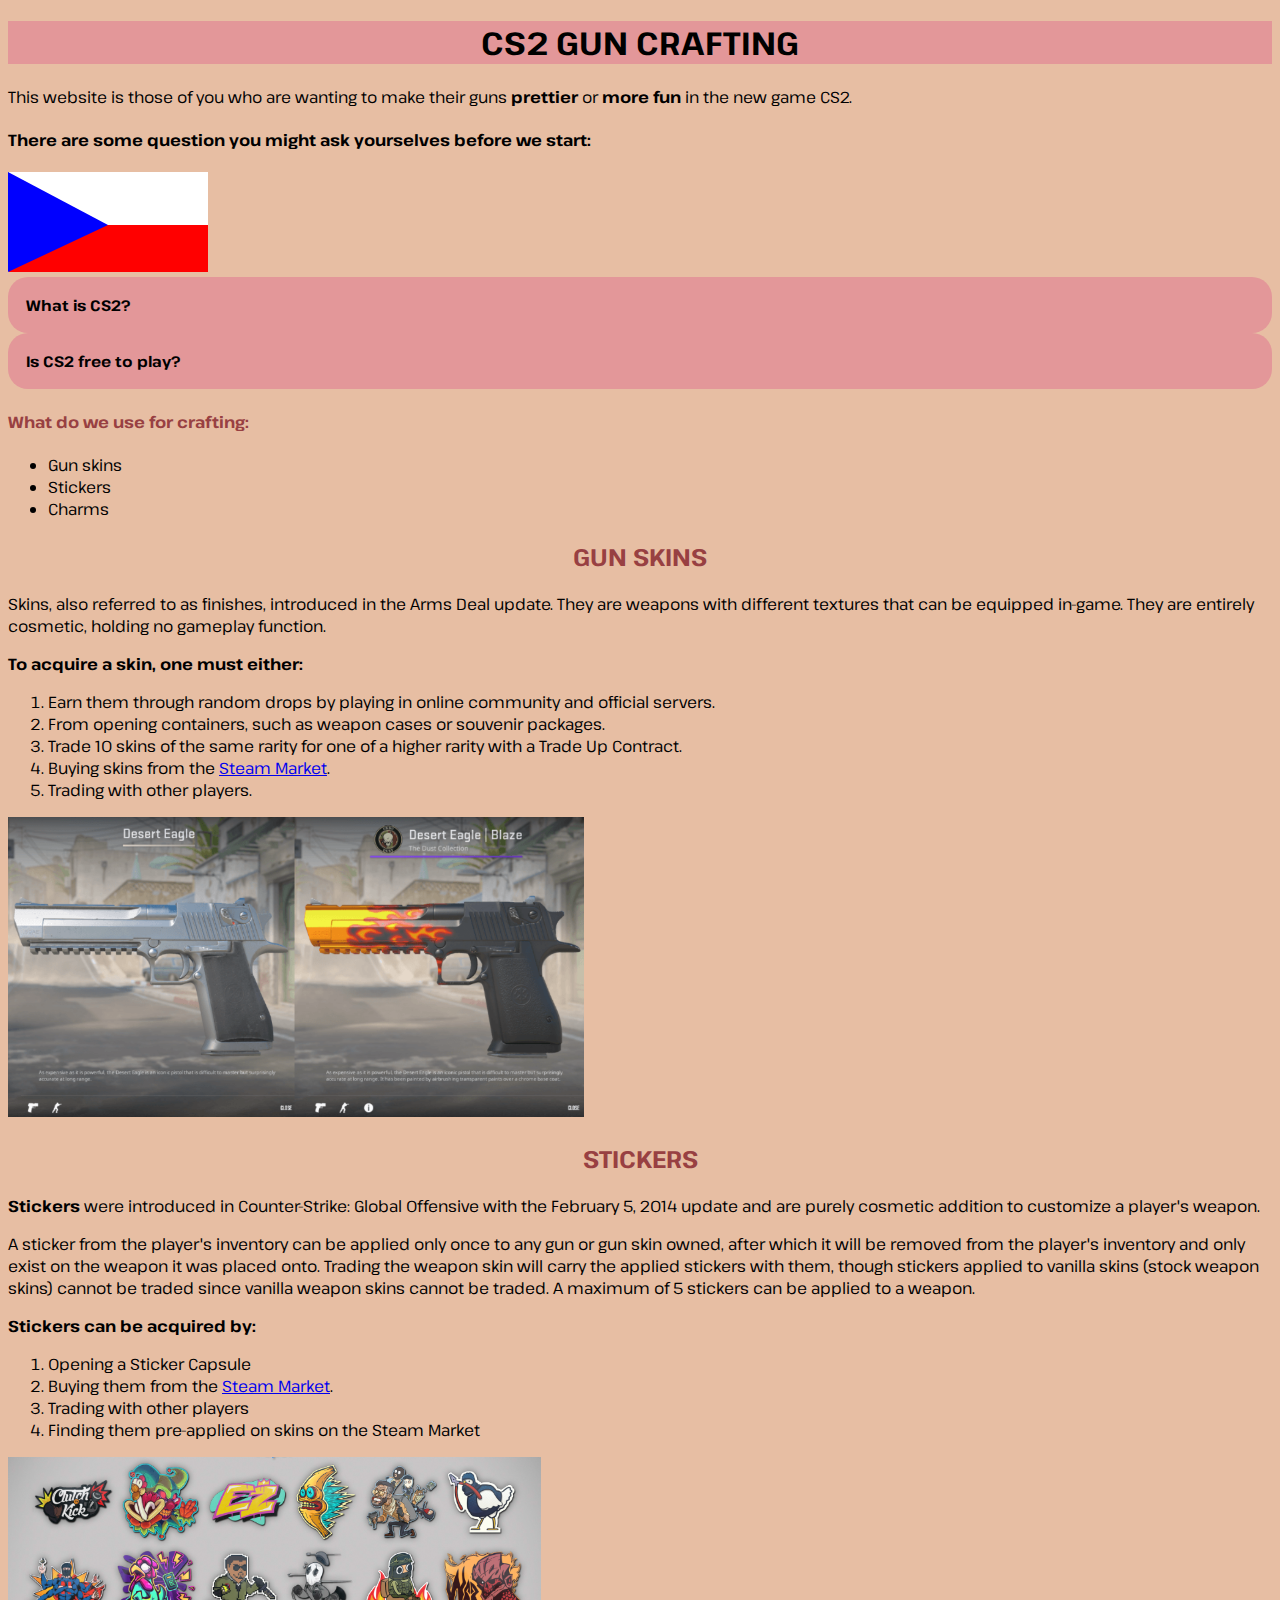
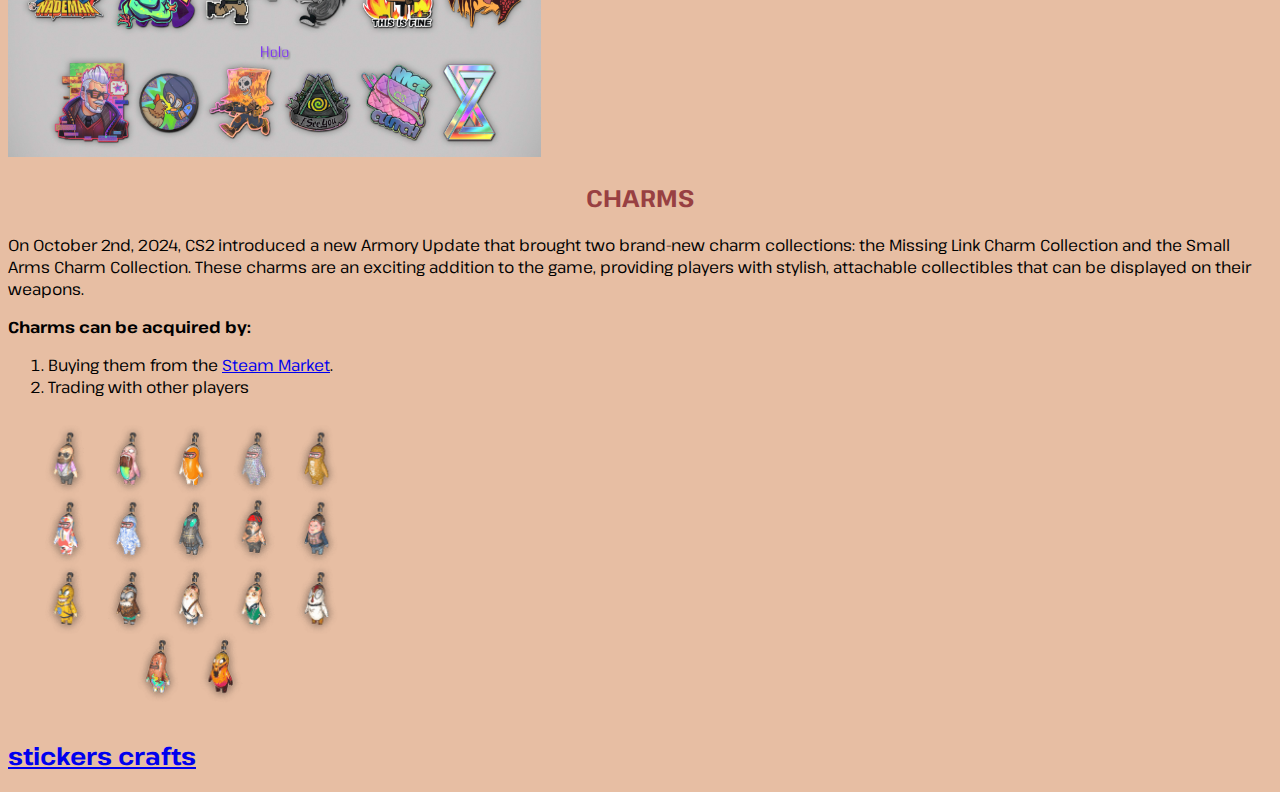
==== index.html @ ccc01366 "01" ====
<!DOCTYPE html>
<html lang="en">
<head>
    <meta charset="UTF-8">
    <meta name="viewport" content="width=device-width">
    <title> CS2 CRAFTS </title>
    <h1 style="text-align:center; background-color:#E39799">CS2 GUN CRAFTING</h1>
    <link href="https://fonts.googleapis.com/css2?family=Pathway+Extreme&display=swap" rel="stylesheet">
    <style>
    body {
      font-family: 'Pathway Extreme', sans-serif;
    }
    </style>
    <link rel="stylesheet" href="styles.css">
</head>
<body style="background-color: #E7BEA3;">
<p>This website is those of you who are wanting to make their guns <b>prettier</b> or <b>more fun</b> in the new game CS2.</p>
<h4>There are some question you might ask yourselves before we start:</h4>

<!-- vlajka -->
<svg width="200" height="100">
  <rect x="3" y="2" width="200" height="100" stroke="red" stroke-width="4" fill="red" />
  <rect x="3" y="1" width="200" height="50" stroke="white" stroke-width="4" fill="white" />
  <polygon points="0 0,100 53,0 100," class="triangle" fill="blue" />
</svg>
<!-- vlajka -->

<!-- tabulka -->

<!-- collapsibles -->

    <button type="button" class="collapsible"><b>What is CS2?</b></button>
    <div class="content">
      <p>Counter-Strike 2 is a <b>free-to-play tactical first-person shooter game</b> developed and published in 2023 by Valve.
         It is the fifth entry in the Counter-Strike series, developed as an updated version of the previous entry, 
         Counter-Strike: Global Offensive (2012).</p>
    </div>

    <button type="button" class="collapsible"><b>Is CS2 free to play?</b></button>
    <div class="content">
      <p> Getting into the exciting world of CS2 is easy and <b>completely free</b>. 
        You can follow this <a href="https://store.steampowered.com/app/730/CounterStrike_2/">link</a> to download and install the game.</p>
    </div>

    <script>
        var coll = document.getElementsByClassName("collapsible");
        var i;
        
        for (i = 0; i < coll.length; i++) {
          coll[i].addEventListener("click", function() {
            this.classList.toggle("active");
            var content = this.nextElementSibling;
            if (content.style.display === "block") {
              content.style.display = "none";
            } else {
              content.style.display = "block";
            }
          });
        }
        </script>

<!-- collapsibles -->


<!--  dodelat aby je to hodilo dolu -->
<h4 style="color: #984042;">What do we use for crafting:</h4>
<ul>
    <li>Gun skins</li>
    <li>Stickers</li>
    <li>Charms</li>
</ul>
<!-- todle by chtelo aby je to hodilo dolu -->

<h2 style="color: #984042;text-align: center;">GUN SKINS</h2>
<p>Skins, also referred to as finishes, introduced in the Arms Deal update.
   They are weapons with different textures that can be equipped in-game. 
   They are entirely cosmetic, holding no gameplay function.</p>
<p><b>To acquire a skin, one must either:</b></p>
<ol>
  <li>Earn them through random drops by playing in online community and official servers.</li>
  <li>From opening containers, such as weapon cases or souvenir packages.</li>
  <li>Trade 10 skins of the same rarity for one of a higher rarity with a Trade Up Contract.</li>
  <li>Buying skins from the <a href="https://steamcommunity.com/market/">Steam Market</a>.</li>
  <li>Trading with other players.</li>
</ol>

<img src="./images/skins.png" height="300" alt="STICKERS">

<h2 style="color: #984042; text-align: center;">STICKERS</h2>
<p><b>Stickers</b> were introduced in Counter-Strike: Global Offensive with the February 5, 
  2014 update and are purely cosmetic addition to customize a player's weapon.</p>
<p>A sticker from the player's inventory can be applied only once to any gun or gun skin owned, 
    after which it will be removed from the player's inventory and only exist on the weapon it was placed onto.
    Trading the weapon skin will carry the applied stickers with them, though stickers applied to vanilla skins (stock weapon skins) 
    cannot be traded since vanilla weapon skins cannot be traded.
    A maximum of 5 stickers can be applied to a weapon.</p>
<p><b>Stickers can be acquired by:</b></p>
  <ol>
    <li>Opening a Sticker Capsule</li>
    <li>Buying them from the <a href="https://steamcommunity.com/market/">Steam Market</a>.</li>
    <li>Trading with other players</li>
    <li>Finding them pre-applied on skins on the Steam Market</li>
  </ol>

  <img src="./images/stickers.png" height="300" alt="STICKERS">

    <h2 style="color: #984042; text-align: center;">CHARMS</h2>
<p>On October 2nd, 2024, CS2 introduced a new Armory Update that brought two brand-new charm collections: 
    the Missing Link Charm Collection and the Small Arms Charm Collection. These charms are an exciting addition to the game, 
    providing players with stylish, attachable collectibles that can be displayed on their weapons.</p>
    <p><b>Charms can be acquired by:</b></p>
  <ol>
    <li>Buying them from the <a href="https://steamcommunity.com/market/">Steam Market</a>.</li>
    <li>Trading with other players</li>
  </ol>

    <img src="./images/Charmss.png" height="300" alt="CHARMS">




<h2><a href="crafty.html">stickers crafts</a></h2>
</body>
</html>
---- styles.css ----
/* collapsible */
    .collapsible {
      background-color: #E39799;
      color: rgb(0, 0, 0);
      font-family: 'Pathway Extreme', sans-serif;
      cursor: pointer;
      padding: 18px;
      width: 100%;
      border: none;
      text-align: left;
      outline: none;
      font-size: 15px;
      border-radius: 20px;
    }
    .active, .collapsible:hover {
      background-color: #C97779;
    }
    .content {
      padding: 0 18px;
      display: none;
      overflow: hidden;
      background-color: #FCC3C4;
      border-radius: 20px;
    }
/* collapsible */

/* font */
    h1 {
      font-weight: 700; /* Bold */
    }
    
    p {
      font-weight: 400; /* Regular */
    }
    button {
      font-weight: 400;
    }
/* font */
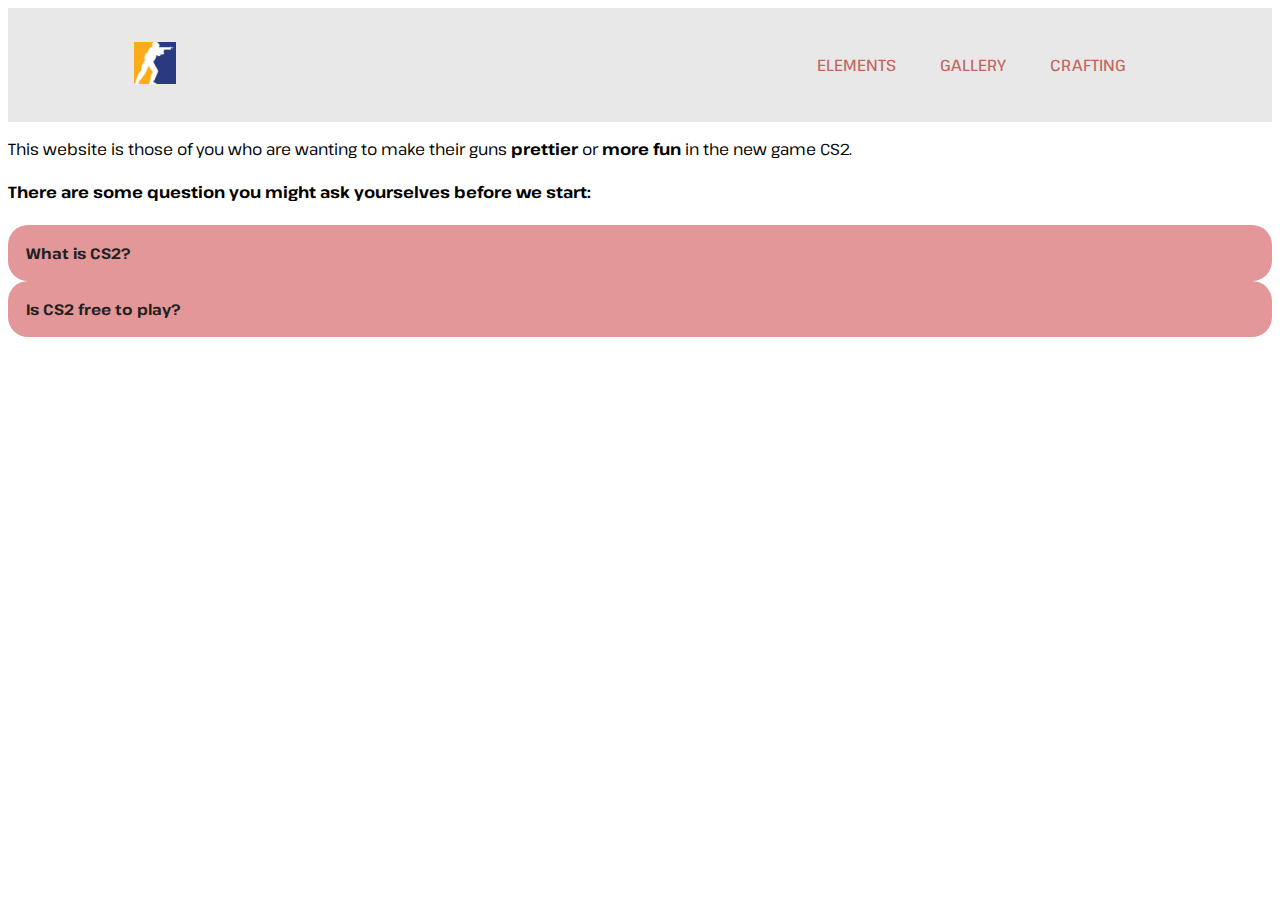
==== commit 73638cc6: "rose" ====
--- a/index.html
+++ b/index.html
@@ -3,122 +3,62 @@
 <head>
     <meta charset="UTF-8">
     <meta name="viewport" content="width=device-width">
-    <title> CS2 CRAFTS </title>
-    <h1 style="text-align:center; background-color:#E39799">CS2 GUN CRAFTING</h1>
+    <title> HOME | CS2 CRAFTS </title>
     <link href="https://fonts.googleapis.com/css2?family=Pathway+Extreme&display=swap" rel="stylesheet">
+    <link rel="stylesheet" href="styles.css">
     <style>
-    body {
-      font-family: 'Pathway Extreme', sans-serif;
-    }
-    </style>
-    <link rel="stylesheet" href="styles.css">
+      body {
+        font-family: 'Pathway Extreme', sans-serif;
+      }
+      </style>
 </head>
-<body style="background-color: #E7BEA3;">
+
+<body>
+    <header>
+      <a href="index.html">
+        <img src="./images/logozatim.png" alt="Logo" style="width:42px;height:42px;">
+        <nav>
+            <ul class="nav_links">
+                <li><a href="elements.html">ELEMENTS</a></li>
+                <li><a href="crafty.html"> GALLERY</a></li>
+                <li><a href="crafting.html"> CRAFTING </a></li>
+            </ul>
+        </nav>
+
+    </header>
+
 <p>This website is those of you who are wanting to make their guns <b>prettier</b> or <b>more fun</b> in the new game CS2.</p>
 <h4>There are some question you might ask yourselves before we start:</h4>
 
-<!-- vlajka -->
-<svg width="200" height="100">
-  <rect x="3" y="2" width="200" height="100" stroke="red" stroke-width="4" fill="red" />
-  <rect x="3" y="1" width="200" height="50" stroke="white" stroke-width="4" fill="white" />
-  <polygon points="0 0,100 53,0 100," class="triangle" fill="blue" />
-</svg>
-<!-- vlajka -->
+<button type="button" class="collapsible"><b>What is CS2?</b></button>
+<div class="content">
+  <p>Counter-Strike 2 is a <b>free-to-play tactical first-person shooter game</b> developed and published in 2023 by Valve.
+     It is the fifth entry in the Counter-Strike series, developed as an updated version of the previous entry, 
+     Counter-Strike: Global Offensive (2012).</p>
+</div>
 
-<!-- tabulka -->
+<button type="button" class="collapsible"><b>Is CS2 free to play?</b></button>
+<div class="content">
+  <p> Getting into the exciting world of CS2 is easy and <b>completely free</b>. 
+    You can follow this <a href="https://store.steampowered.com/app/730/CounterStrike_2/">link</a> to download and install the game.</p>
+</div>
 
-<!-- collapsibles -->
+<script>
+    var coll = document.getElementsByClassName("collapsible");
+    var i;
+    
+    for (i = 0; i < coll.length; i++) {
+      coll[i].addEventListener("click", function() {
+        this.classList.toggle("active");
+        var content = this.nextElementSibling;
+        if (content.style.display === "block") {
+          content.style.display = "none";
+        } else {
+          content.style.display = "block";
+        }
+      });
+    }
+    </script> 
 
-    <button type="button" class="collapsible"><b>What is CS2?</b></button>
-    <div class="content">
-      <p>Counter-Strike 2 is a <b>free-to-play tactical first-person shooter game</b> developed and published in 2023 by Valve.
-         It is the fifth entry in the Counter-Strike series, developed as an updated version of the previous entry, 
-         Counter-Strike: Global Offensive (2012).</p>
-    </div>
-
-    <button type="button" class="collapsible"><b>Is CS2 free to play?</b></button>
-    <div class="content">
-      <p> Getting into the exciting world of CS2 is easy and <b>completely free</b>. 
-        You can follow this <a href="https://store.steampowered.com/app/730/CounterStrike_2/">link</a> to download and install the game.</p>
-    </div>
-
-    <script>
-        var coll = document.getElementsByClassName("collapsible");
-        var i;
-        
-        for (i = 0; i < coll.length; i++) {
-          coll[i].addEventListener("click", function() {
-            this.classList.toggle("active");
-            var content = this.nextElementSibling;
-            if (content.style.display === "block") {
-              content.style.display = "none";
-            } else {
-              content.style.display = "block";
-            }
-          });
-        }
-        </script>
-
-<!-- collapsibles -->
-
-
-<!--  dodelat aby je to hodilo dolu -->
-<h4 style="color: #984042;">What do we use for crafting:</h4>
-<ul>
-    <li>Gun skins</li>
-    <li>Stickers</li>
-    <li>Charms</li>
-</ul>
-<!-- todle by chtelo aby je to hodilo dolu -->
-
-<h2 style="color: #984042;text-align: center;">GUN SKINS</h2>
-<p>Skins, also referred to as finishes, introduced in the Arms Deal update.
-   They are weapons with different textures that can be equipped in-game. 
-   They are entirely cosmetic, holding no gameplay function.</p>
-<p><b>To acquire a skin, one must either:</b></p>
-<ol>
-  <li>Earn them through random drops by playing in online community and official servers.</li>
-  <li>From opening containers, such as weapon cases or souvenir packages.</li>
-  <li>Trade 10 skins of the same rarity for one of a higher rarity with a Trade Up Contract.</li>
-  <li>Buying skins from the <a href="https://steamcommunity.com/market/">Steam Market</a>.</li>
-  <li>Trading with other players.</li>
-</ol>
-
-<img src="./images/skins.png" height="300" alt="STICKERS">
-
-<h2 style="color: #984042; text-align: center;">STICKERS</h2>
-<p><b>Stickers</b> were introduced in Counter-Strike: Global Offensive with the February 5, 
-  2014 update and are purely cosmetic addition to customize a player's weapon.</p>
-<p>A sticker from the player's inventory can be applied only once to any gun or gun skin owned, 
-    after which it will be removed from the player's inventory and only exist on the weapon it was placed onto.
-    Trading the weapon skin will carry the applied stickers with them, though stickers applied to vanilla skins (stock weapon skins) 
-    cannot be traded since vanilla weapon skins cannot be traded.
-    A maximum of 5 stickers can be applied to a weapon.</p>
-<p><b>Stickers can be acquired by:</b></p>
-  <ol>
-    <li>Opening a Sticker Capsule</li>
-    <li>Buying them from the <a href="https://steamcommunity.com/market/">Steam Market</a>.</li>
-    <li>Trading with other players</li>
-    <li>Finding them pre-applied on skins on the Steam Market</li>
-  </ol>
-
-  <img src="./images/stickers.png" height="300" alt="STICKERS">
-
-    <h2 style="color: #984042; text-align: center;">CHARMS</h2>
-<p>On October 2nd, 2024, CS2 introduced a new Armory Update that brought two brand-new charm collections: 
-    the Missing Link Charm Collection and the Small Arms Charm Collection. These charms are an exciting addition to the game, 
-    providing players with stylish, attachable collectibles that can be displayed on their weapons.</p>
-    <p><b>Charms can be acquired by:</b></p>
-  <ol>
-    <li>Buying them from the <a href="https://steamcommunity.com/market/">Steam Market</a>.</li>
-    <li>Trading with other players</li>
-  </ol>
-
-    <img src="./images/Charmss.png" height="300" alt="CHARMS">
-
-
-
-
-<h2><a href="crafty.html">stickers crafts</a></h2>
 </body>
 </html>--- a/styles.css
+++ b/styles.css
@@ -1,32 +1,77 @@
-/* collapsible */
-    .collapsible {
-      background-color: #E39799;
-      color: rgb(0, 0, 0);
-      font-family: 'Pathway Extreme', sans-serif;
-      cursor: pointer;
-      padding: 18px;
-      width: 100%;
-      border: none;
-      text-align: left;
-      outline: none;
-      font-size: 15px;
-      border-radius: 20px;
-    }
-    .active, .collapsible:hover {
-      background-color: #C97779;
-    }
-    .content {
-      padding: 0 18px;
-      display: none;
-      overflow: hidden;
-      background-color: #FCC3C4;
-      border-radius: 20px;
-    }
-/* collapsible */
+
+header{
+  box-sizing: border-box;
+  margin: 0;
+  padding: 0;
+  background-color: #E8E8E8;
+  display:flex;
+  justify-content: space-between;
+  align-items: center;
+  padding: 30px 10%;
+}
+
+header li, a {
+  font-family:'Pathway Extreme', sans-serif;
+  font-weight: 500;
+  font-size: 16px;
+  color: #C4665E;
+  text-decoration: none;
+}
+.logo {
+  cursor: pointer;
+}
+.nav_links{
+  list-style: none;
+}
+.nav_links li{
+  display: inline-block;
+  padding: 0px 20px;
+}
+.nav_links li a{
+  transition: all 0.3s ease 0s;
+}
+.nav_links li a:hover {
+  color:#AB4C45
+}
+
+ /* collapsible */
+ .collapsible {
+  background-color: #E39799;
+  color: rgb(34, 33, 33);
+  font-family: 'Pathway Extreme', sans-serif;
+  cursor: pointer;
+  padding: 18px;
+  width: 100%;
+  border: none;
+  text-align: left;
+  outline: none;
+  font-size: 15px;
+  border-radius: 20px;
+}
+.active, .collapsible:hover {
+  background-color: #C97779;
+}
+.content {
+  padding: 0 18px;
+  display: none;
+  overflow: hidden;
+  background-color: #FCC3C4;
+  border-radius: 20px;
+}
+/* collapsible */ 
+
+
+
+
+
 
 /* font */
     h1 {
       font-weight: 700; /* Bold */
+    }
+    h2{
+      color: #E4C2A7;
+      text-align: center;;
     }
     
     p {
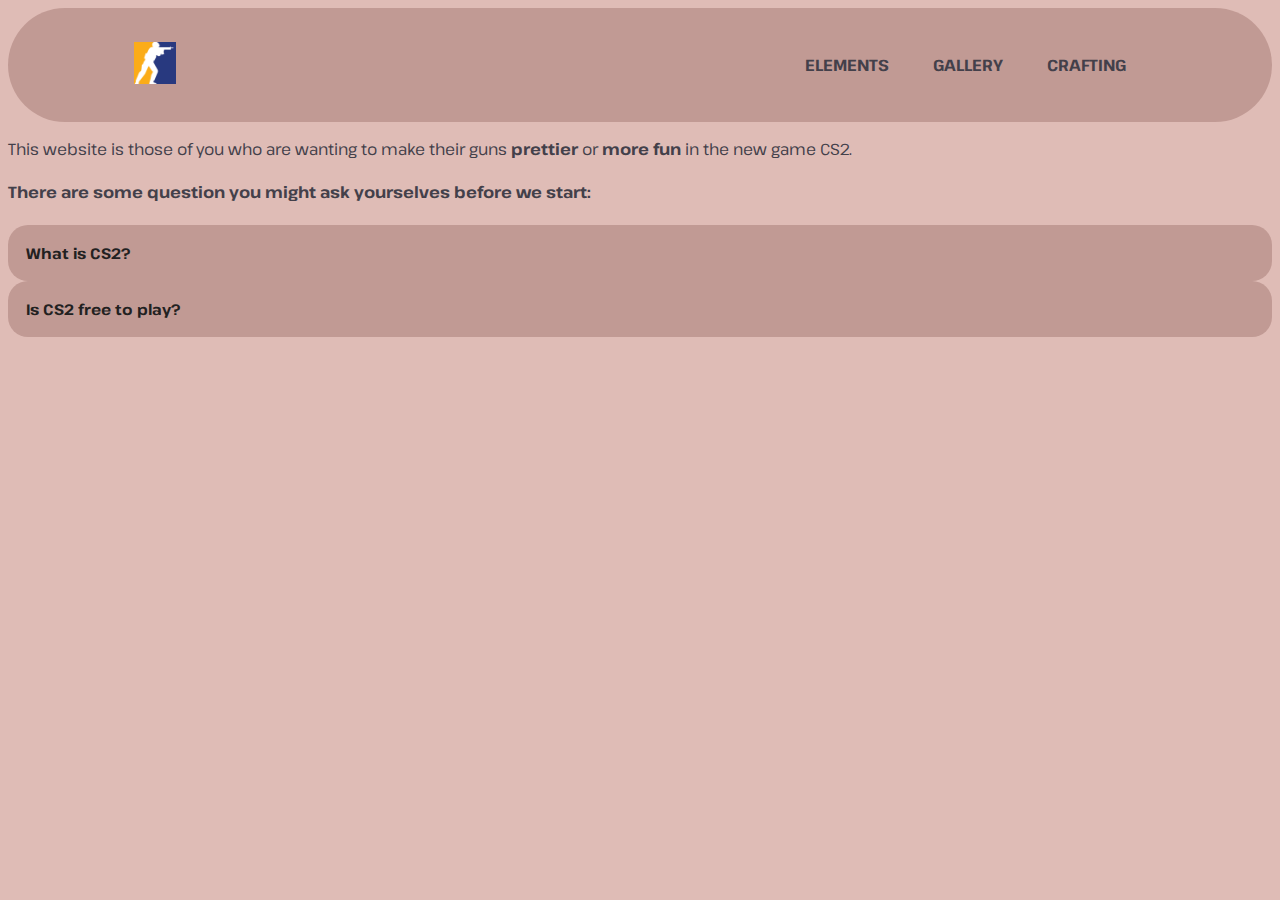
==== commit 11bb2fa5: "barvicku a head" ====
--- a/index.html
+++ b/index.html
@@ -6,11 +6,6 @@
     <title> HOME | CS2 CRAFTS </title>
     <link href="https://fonts.googleapis.com/css2?family=Pathway+Extreme&display=swap" rel="stylesheet">
     <link rel="stylesheet" href="styles.css">
-    <style>
-      body {
-        font-family: 'Pathway Extreme', sans-serif;
-      }
-      </style>
 </head>
 
 <body>
--- a/styles.css
+++ b/styles.css
@@ -1,20 +1,53 @@
 
+body{
+  background-color: #DFBCB6;
+  font-family: 'Pathway Extreme', sans-serif;
+}
+/* font */ 
+  h1 {
+      font-weight: 700; /* Bold */
+      color: #43404A;
+      text-align: center;
+    }
+    h2{
+      font-weight: 700;
+      color: #43404A;
+      padding: 50px;
+    }
+    h4{
+      font-weight: 700;
+       color: #43404A; 
+    }
+      
+      
+    
+    p {
+      font-weight: 400; /* Regular */
+      color: #43404A;
+    }
+    button {
+      font-weight: 400;
+    }
+/* font */
+
+/* header */
 header{
   box-sizing: border-box;
   margin: 0;
   padding: 0;
-  background-color: #E8E8E8;
+  background-color: #C19A94;
   display:flex;
   justify-content: space-between;
   align-items: center;
   padding: 30px 10%;
+  border-radius: 150px;
 }
 
 header li, a {
   font-family:'Pathway Extreme', sans-serif;
-  font-weight: 500;
+  font-weight: 700;
   font-size: 16px;
-  color: #C4665E;
+  color: #43404A;
   text-decoration: none;
 }
 .logo {
@@ -31,12 +64,13 @@
   transition: all 0.3s ease 0s;
 }
 .nav_links li a:hover {
-  color:#AB4C45
+  color:#37333D
 }
+/* header */
 
  /* collapsible */
  .collapsible {
-  background-color: #E39799;
+  background-color: #C19A94;
   color: rgb(34, 33, 33);
   font-family: 'Pathway Extreme', sans-serif;
   cursor: pointer;
@@ -49,35 +83,13 @@
   border-radius: 20px;
 }
 .active, .collapsible:hover {
-  background-color: #C97779;
+  background-color: #A47972;
 }
 .content {
   padding: 0 18px;
   display: none;
   overflow: hidden;
-  background-color: #FCC3C4;
+  background-color: #F3D3CD;
   border-radius: 20px;
 }
-/* collapsible */ 
-
-
-
-
-
-
-/* font */
-    h1 {
-      font-weight: 700; /* Bold */
-    }
-    h2{
-      color: #E4C2A7;
-      text-align: center;;
-    }
-    
-    p {
-      font-weight: 400; /* Regular */
-    }
-    button {
-      font-weight: 400;
-    }
-/* font */+/* collapsible */ 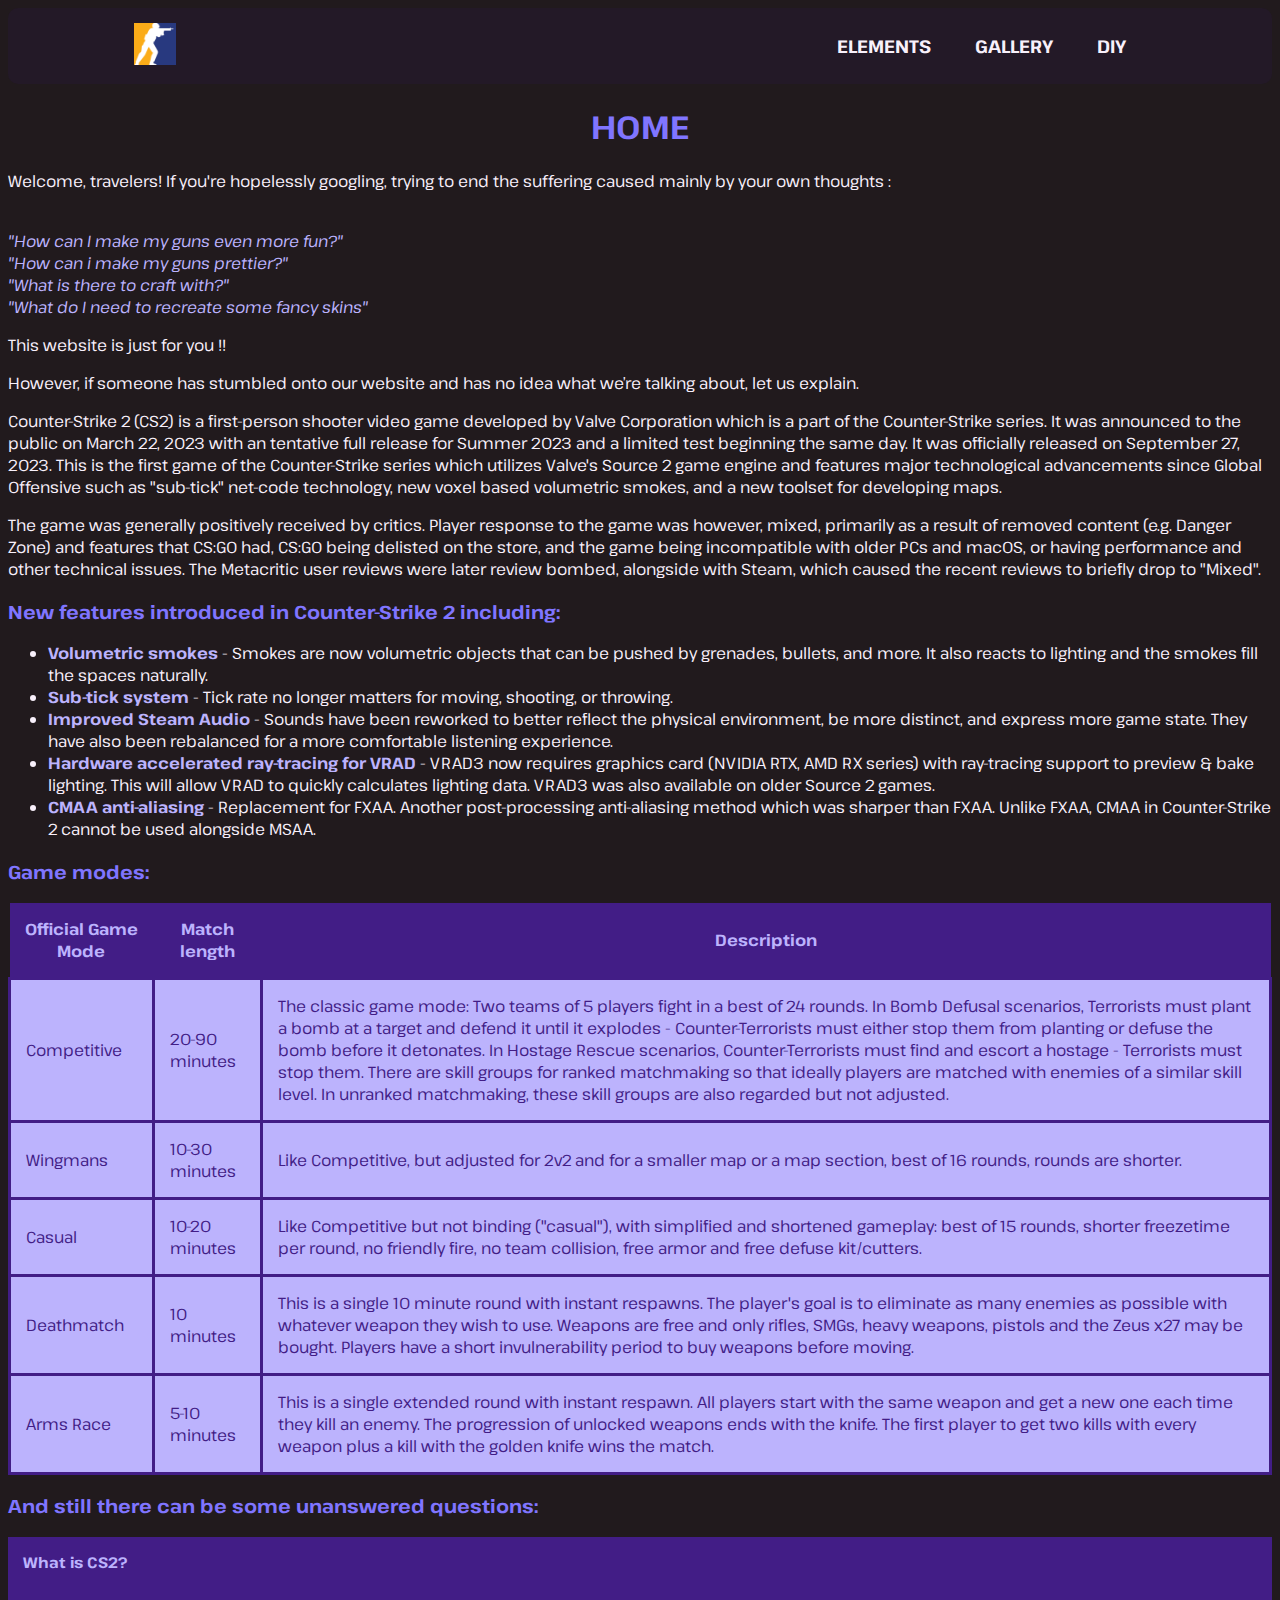
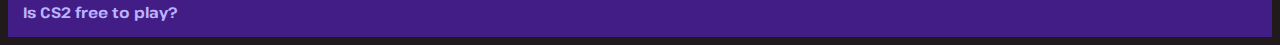
==== commit 2cd0b6d8: "fialova" ====
--- a/index.html
+++ b/index.html
@@ -16,14 +16,97 @@
             <ul class="nav_links">
                 <li><a href="elements.html">ELEMENTS</a></li>
                 <li><a href="crafty.html"> GALLERY</a></li>
-                <li><a href="crafting.html"> CRAFTING </a></li>
+                <li><a href="crafting.html"> DIY </a></li>
             </ul>
         </nav>
-
     </header>
 
-<p>This website is those of you who are wanting to make their guns <b>prettier</b> or <b>more fun</b> in the new game CS2.</p>
-<h4>There are some question you might ask yourselves before we start:</h4>
+<h1>HOME</h1>
+
+<p>Welcome, travelers! If you're hopelessly googling, trying to end the suffering caused mainly by your own thoughts :</p> <br>
+
+<!-- zmenit vzhled toho i-->
+<i>"How can I make my guns even more fun?"</i><br>
+<i>"How can i make my guns prettier?"</i><br>
+<i>"What is there to craft with?"</i><br>
+<i>"What do I need to recreate some fancy skins"</i><br>
+<p>This website is just for you !!</p>
+
+<p>However, if someone has stumbled onto our website and has no idea what we’re talking about, let us explain.</p>
+<p>Counter-Strike 2 (CS2) is a first-person shooter video game developed by Valve Corporation which is a part of the Counter-Strike series. 
+  It was announced to the public on March 22, 2023 with an tentative full release for Summer 2023 and a limited test beginning the same day. 
+  It was officially released on September 27, 2023. This is the first game of the Counter-Strike series which utilizes Valve's
+  Source 2 game engine and features major technological advancements since Global Offensive such as "sub-tick" net-code technology, 
+  new voxel based volumetric smokes, and a new toolset for developing maps.</p>
+<p>The game was generally positively received by critics. Player response to the game was however,
+  mixed, primarily as a result of removed content (e.g. Danger Zone) and features that CS:GO had, CS:GO being delisted on the store,
+  and the game being incompatible with older PCs and macOS, or having performance and other technical issues. 
+  The Metacritic user reviews were later review bombed, alongside with Steam, which caused the recent reviews to briefly drop to "Mixed".</p>
+<h3>New features introduced in Counter-Strike 2 including:</h3>
+  <ul>
+    <li><b>Volumetric smokes</b> - Smokes are now volumetric objects that can be pushed by grenades, 
+      bullets, and more. It also reacts to lighting and the smokes fill the spaces naturally.</li>
+    <li><b>Sub-tick system</b> - Tick rate no longer matters for moving, shooting, or throwing.</li>
+    <li><b>Improved Steam Audio</b> - Sounds have been reworked to better reflect the physical environment, 
+      be more distinct, and express more game state. They have also been rebalanced for a more comfortable listening experience.</li>
+    <li><b>Hardware accelerated ray-tracing for VRAD</b> - VRAD3 now requires graphics card (NVIDIA RTX, AMD RX series) 
+      with ray-tracing support to preview & bake lighting. This will allow VRAD to quickly calculates lighting data. 
+      VRAD3 was also available on older Source 2 games.</li>
+    <li><b>CMAA anti-aliasing</b> - Replacement for FXAA. Another post-processing anti-aliasing method which was sharper than FXAA. 
+      Unlike FXAA, CMAA in Counter-Strike 2 cannot be used alongside MSAA. </li>
+  </ul>
+  <!-- tabulka predelat vzhled podle barev-->
+
+<h3>Game modes:</h3>
+  <table>
+    <tr>
+      <th>Official Game Mode</th>
+      <th>Match length</th>
+      <th>Description</th>
+    </tr>
+    <tr>
+      <td>Competitive</td>
+      <td>20-90 minutes</td>
+      <td>The classic game mode: Two teams of 5 players fight in a best of 24 rounds. 
+        In Bomb Defusal scenarios, Terrorists must plant a bomb at a target and defend it until it explodes
+         - Counter-Terrorists must either stop them from planting or defuse the bomb before it detonates. 
+         In Hostage Rescue scenarios, Counter-Terrorists must find and escort a hostage - Terrorists must stop them. 
+         There are skill groups for ranked matchmaking so that ideally players are matched with enemies of a similar skill level. 
+         In unranked matchmaking, these skill groups are also regarded but not adjusted.</td>
+    </tr>
+    <tr>
+      <td>Wingmans</td>
+      <td>10-30 minutes</td>
+      <td>Like Competitive, but adjusted for 2v2 and for a smaller 
+        map or a map section, best of 16 rounds, rounds are shorter.</td>
+    </tr>
+    <tr>
+      <td>Casual</td>
+      <td>10-20 minutes</td>
+      <td>Like Competitive but not binding ("casual"), with simplified and shortened gameplay: best of 15 rounds, shorter freezetime per round, no friendly fire,
+         no team collision, free armor and free defuse kit/cutters.</td>
+    </tr>    
+    <tr>
+      <td>Deathmatch</td>
+      <td>10 minutes</td>
+      <td>This is a single 10 minute round with instant respawns. The player's goal is to eliminate as many enemies as possible 
+        with whatever weapon they wish to use. Weapons are free and only rifles, SMGs, heavy weapons, pistols and the Zeus x27 may be bought. Players have 
+        a short invulnerability period to buy weapons before moving.</td>
+    </tr>
+    <tr>
+      <td>Arms Race</td>
+      <td>5-10 minutes</td>
+      <td>This is a single extended round with instant respawn. 
+        All players start with the same weapon and get a new one each time they kill an enemy. 
+        The progression of unlocked weapons ends with the knife. The first player to get two kills with every 
+        weapon plus a kill with the golden knife wins the match.</td>
+    </tr>
+  </table>
+  
+
+
+
+<h3>And still there can be some unanswered questions:</h3>
 
 <button type="button" class="collapsible"><b>What is CS2?</b></button>
 <div class="content">
@@ -54,6 +137,6 @@
       });
     }
     </script> 
-
+  <!-- footer dodelat-->
 </body>
 </html>--- a/styles.css
+++ b/styles.css
@@ -1,53 +1,115 @@
+
+/* barvy */
+:root{
+  --bila: #F8F0FB;
+  --cerna: #211A1D;
+
+  --skoroc:#201723;
+  --darkpurple: #231927;
+  --tmfialova:#421D86;
+  --fialova: #531FBA;
+  --svfialova: #8075FF;
+  --svetfialova:#9E94FE;
+  --nejsvfialova: #BCB3FD;
+
+}
+/* barvy */
 
 body{
-  background-color: #DFBCB6;
+  background-color: var(--cerna);
   font-family: 'Pathway Extreme', sans-serif;
 }
 /* font */ 
   h1 {
       font-weight: 700; /* Bold */
-      color: #43404A;
+      color: var(--svfialova);
       text-align: center;
     }
     h2{
       font-weight: 700;
-      color: #43404A;
-      padding: 50px;
+      color: var(--svfialova);
+      padding: 5px;
+    }
+    h3{
+      font-weight: 700;
+      color: var(--svfialova);
     }
     h4{
       font-weight: 700;
-       color: #43404A; 
+       color: var(--svfialova); 
     }
-      
-      
-    
     p {
       font-weight: 400; /* Regular */
-      color: #43404A;
+      color: var(--bila);
     }
+    i {
+      color: var(--nejsvfialova);
+    }
+    b{
+      color: var(--nejsvfialova);
+    }
+    li {
+      color: var(--bila);
+    }
+
+    a {
+      font-weight: 400;
+
+    }
+
     button {
       font-weight: 400;
     }
-/* font */
+
+
+ /* tables */   
+ table, th, td {
+  border-collapse: collapse;
+}
+
+table {
+  border-color: var(--cerna);
+  width: 100%;
+  color: var(--bila);
+  border-radius: 10px;
+}
+
+td {
+  padding: 15px;
+  background-color: var(--nejsvfialova);
+  color: var(--tmfialova);
+  text-align: left;
+  border-style: solid;
+}
+th {
+  padding: 15px;
+  background-color: var(--tmfialova);
+  color: var(--nejsvfialova);
+  text-align: center;
+}
+
+/* tables */
+
+
 
 /* header */
 header{
   box-sizing: border-box;
   margin: 0;
   padding: 0;
-  background-color: #C19A94;
+  background-color: var(--darkpurple);
   display:flex;
   justify-content: space-between;
   align-items: center;
-  padding: 30px 10%;
-  border-radius: 150px;
+  padding: 10px 10%;
+  border-radius: 10px;
 }
 
 header li, a {
   font-family:'Pathway Extreme', sans-serif;
   font-weight: 700;
-  font-size: 16px;
-  color: #43404A;
+  font-size: 18px;
+  color: var(--bila);
   text-decoration: none;
 }
 .logo {
@@ -64,32 +126,37 @@
   transition: all 0.3s ease 0s;
 }
 .nav_links li a:hover {
-  color:#37333D
+  color: var(--cervenahover);
 }
 /* header */
 
  /* collapsible */
  .collapsible {
-  background-color: #C19A94;
-  color: rgb(34, 33, 33);
+  background-color: var(--tmfialova);
+  color: var(--bila);
   font-family: 'Pathway Extreme', sans-serif;
   cursor: pointer;
-  padding: 18px;
+  padding: 15px;
   width: 100%;
   border: none;
   text-align: left;
   outline: none;
   font-size: 15px;
-  border-radius: 20px;
 }
 .active, .collapsible:hover {
-  background-color: #A47972;
+  background-color: var(--fialova);
 }
 .content {
   padding: 0 18px;
   display: none;
   overflow: hidden;
-  background-color: #F3D3CD;
-  border-radius: 20px;
+  background-color: var(--svfialova);
 }
-/* collapsible */ +/* collapsible */ 
+
+main section {
+  display:block;
+  padding: .25em;
+  background-color: var(--skoroc);
+  margin-bottom: 5em;
+}
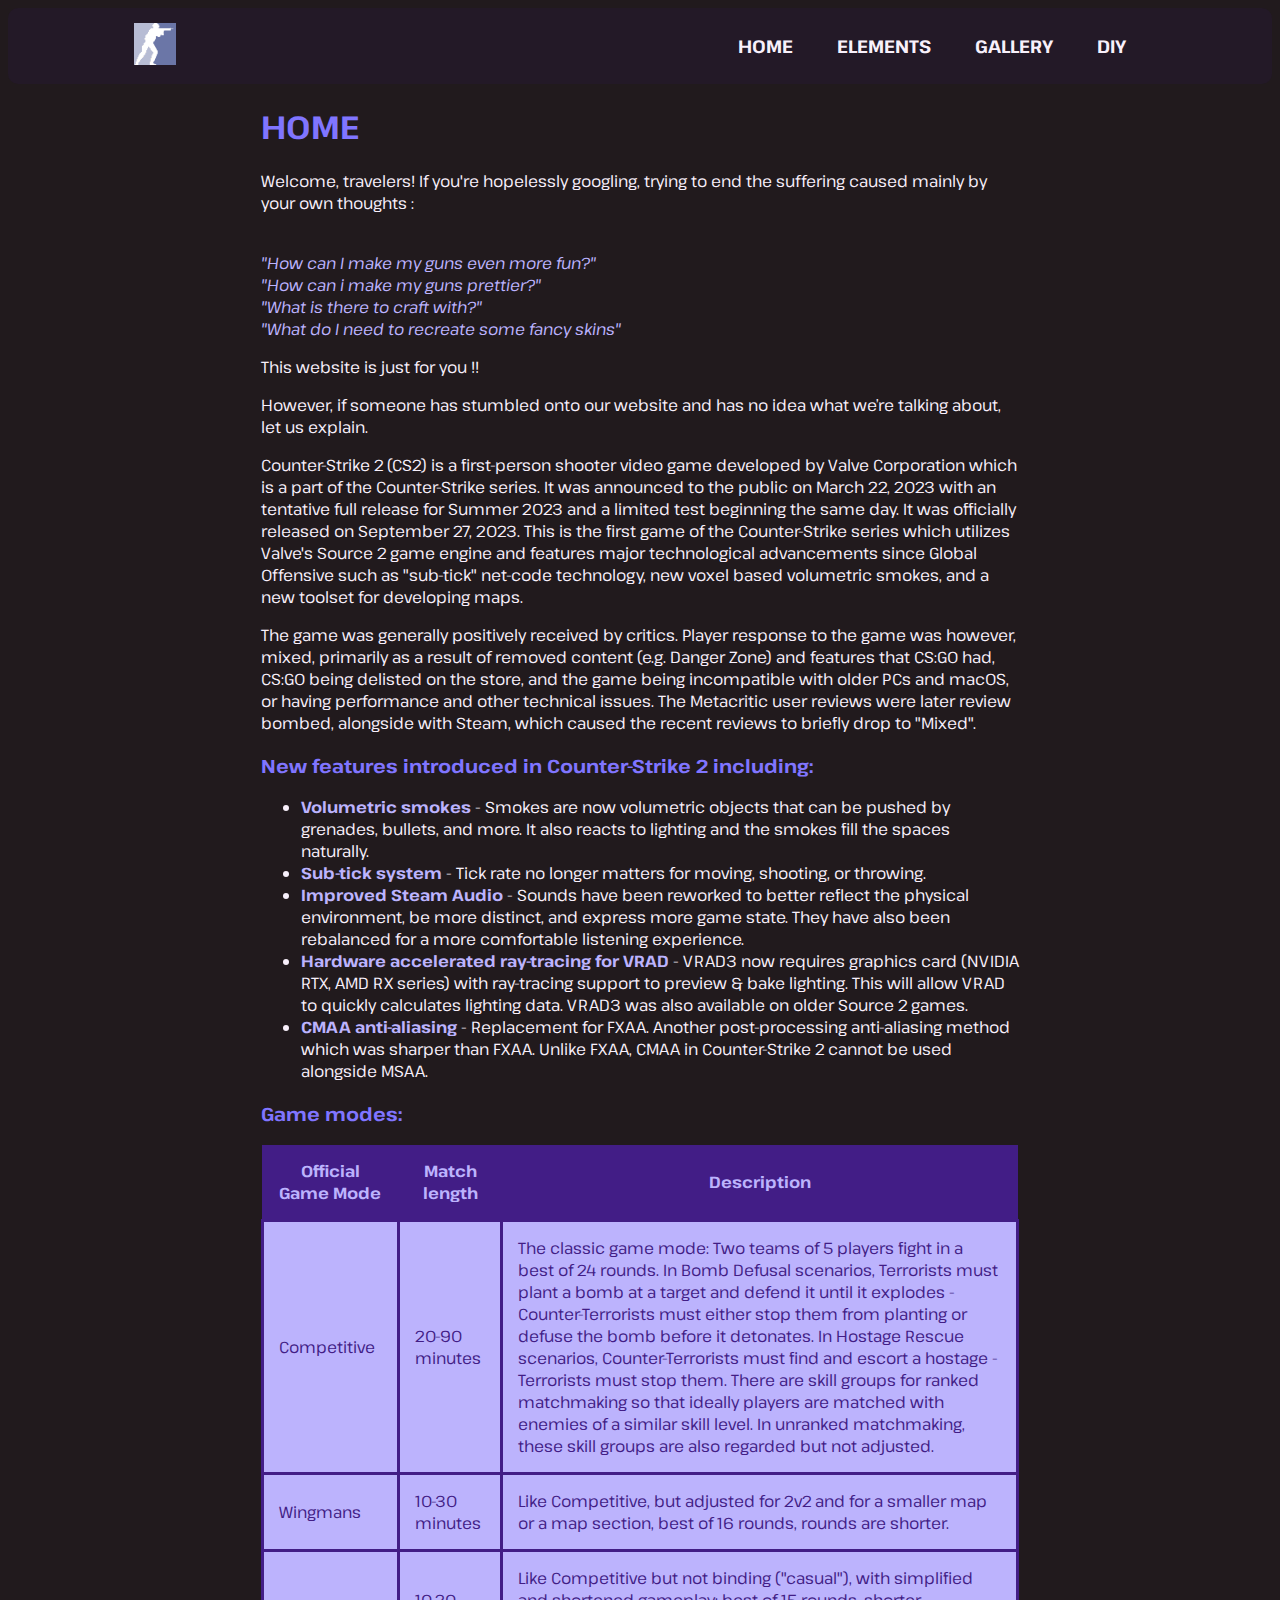
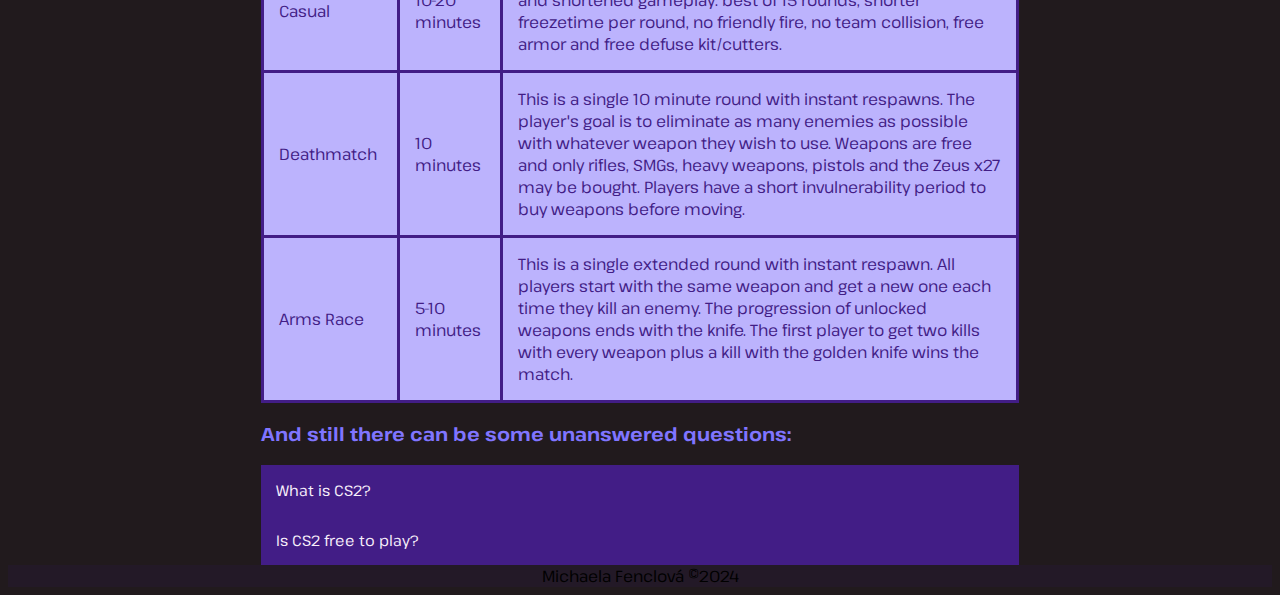
==== commit 9ad24c33: "fialova 0.1.0" ====
--- a/index.html
+++ b/index.html
@@ -4,122 +4,168 @@
     <meta charset="UTF-8">
     <meta name="viewport" content="width=device-width">
     <title> HOME | CS2 CRAFTS </title>
+    <link rel="icon" href="./images/logozatim.png" type="png">
     <link href="https://fonts.googleapis.com/css2?family=Pathway+Extreme&display=swap" rel="stylesheet">
-    <link rel="stylesheet" href="styles.css">
+    <link rel="stylesheet" href="styles/styles.css">
+    <link rel="stylesheet" href="styles/header.css">
+    <link rel="stylesheet" href="styles/tables.css">
+    <link rel="stylesheet" href="styles/collapsible.css">
+    <link rel="stylesheet" href="styles/footer.css">
 </head>
 
 <body>
     <header>
       <a href="index.html">
-        <img src="./images/logozatim.png" alt="Logo" style="width:42px;height:42px;">
+        <img src="./images/logozatim.png" alt="Logo" style="width:42px;height:42px;"></a>
         <nav>
             <ul class="nav_links">
+                <li><a href="index.html">HOME</a></li>
                 <li><a href="elements.html">ELEMENTS</a></li>
-                <li><a href="crafty.html"> GALLERY</a></li>
-                <li><a href="crafting.html"> DIY </a></li>
+                <li><a href="gallery.html"> GALLERY</a></li>
+                <li><a href="diy.html"> DIY </a></li>
             </ul>
         </nav>
     </header>
 
-<h1>HOME</h1>
+<main>
+  <h1>HOME</h1>
 
-<p>Welcome, travelers! If you're hopelessly googling, trying to end the suffering caused mainly by your own thoughts :</p> <br>
+  <p>
+    Welcome, travelers! If you're hopelessly googling, trying to end the suffering caused mainly by your own thoughts :
+  </p> <br>
 
-<!-- zmenit vzhled toho i-->
-<i>"How can I make my guns even more fun?"</i><br>
-<i>"How can i make my guns prettier?"</i><br>
-<i>"What is there to craft with?"</i><br>
-<i>"What do I need to recreate some fancy skins"</i><br>
-<p>This website is just for you !!</p>
+  <i>
+    "How can I make my guns even more fun?"
+  </i><br>
+  <i>
+    "How can i make my guns prettier?"
+  </i><br>
+  <i>
+    "What is there to craft with?"
+  </i><br>
+  <i>
+    "What do I need to recreate some fancy skins"
+  </i><br>
+  <p>
+    This website is just for you !!
+  </p>
 
-<p>However, if someone has stumbled onto our website and has no idea what we’re talking about, let us explain.</p>
-<p>Counter-Strike 2 (CS2) is a first-person shooter video game developed by Valve Corporation which is a part of the Counter-Strike series. 
-  It was announced to the public on March 22, 2023 with an tentative full release for Summer 2023 and a limited test beginning the same day. 
-  It was officially released on September 27, 2023. This is the first game of the Counter-Strike series which utilizes Valve's
-  Source 2 game engine and features major technological advancements since Global Offensive such as "sub-tick" net-code technology, 
-  new voxel based volumetric smokes, and a new toolset for developing maps.</p>
-<p>The game was generally positively received by critics. Player response to the game was however,
-  mixed, primarily as a result of removed content (e.g. Danger Zone) and features that CS:GO had, CS:GO being delisted on the store,
-  and the game being incompatible with older PCs and macOS, or having performance and other technical issues. 
-  The Metacritic user reviews were later review bombed, alongside with Steam, which caused the recent reviews to briefly drop to "Mixed".</p>
-<h3>New features introduced in Counter-Strike 2 including:</h3>
-  <ul>
-    <li><b>Volumetric smokes</b> - Smokes are now volumetric objects that can be pushed by grenades, 
-      bullets, and more. It also reacts to lighting and the smokes fill the spaces naturally.</li>
-    <li><b>Sub-tick system</b> - Tick rate no longer matters for moving, shooting, or throwing.</li>
-    <li><b>Improved Steam Audio</b> - Sounds have been reworked to better reflect the physical environment, 
-      be more distinct, and express more game state. They have also been rebalanced for a more comfortable listening experience.</li>
-    <li><b>Hardware accelerated ray-tracing for VRAD</b> - VRAD3 now requires graphics card (NVIDIA RTX, AMD RX series) 
-      with ray-tracing support to preview & bake lighting. This will allow VRAD to quickly calculates lighting data. 
-      VRAD3 was also available on older Source 2 games.</li>
-    <li><b>CMAA anti-aliasing</b> - Replacement for FXAA. Another post-processing anti-aliasing method which was sharper than FXAA. 
-      Unlike FXAA, CMAA in Counter-Strike 2 cannot be used alongside MSAA. </li>
-  </ul>
-  <!-- tabulka predelat vzhled podle barev-->
+  <p>
+    However, if someone has stumbled onto our website and has no idea what we’re talking about, let us explain.
+  </p>
+  <p>
+    Counter-Strike 2 (CS2) is a first-person shooter video game developed by Valve Corporation which is a part of the Counter-Strike series. 
+    It was announced to the public on March 22, 2023 with an tentative full release for Summer 2023 and a limited test beginning the same day. 
+    It was officially released on September 27, 2023. This is the first game of the Counter-Strike series which utilizes Valve's
+    Source 2 game engine and features major technological advancements since Global Offensive such as "sub-tick" net-code technology, 
+    new voxel based volumetric smokes, and a new toolset for developing maps.
+  </p>
+  <p>
+    The game was generally positively received by critics. Player response to the game was however,
+    mixed, primarily as a result of removed content (e.g. Danger Zone) and features that CS:GO had, CS:GO being delisted on the store,
+    and the game being incompatible with older PCs and macOS, or having performance and other technical issues. 
+    The Metacritic user reviews were later review bombed, alongside with Steam, which caused the recent reviews to briefly drop to "Mixed".
+  </p>
+  <h3>
+   New features introduced in Counter-Strike 2 including:
+  </h3>
+    <ul>
+      <li>
+       <b>Volumetric smokes</b> - Smokes are now volumetric objects that can be pushed by grenades, 
+        bullets, and more. It also reacts to lighting and the smokes fill the spaces naturally.
+      </li>
+      <li>
+        <b>Sub-tick system</b> - Tick rate no longer matters for moving, shooting, or throwing.
+      </li>
+      <li>
+        <b>Improved Steam Audio</b> - Sounds have been reworked to better reflect the physical environment, 
+        be more distinct, and express more game state. They have also been rebalanced for a more comfortable listening experience.
+      </li>
+      <li>
+        <b>Hardware accelerated ray-tracing for VRAD</b> - VRAD3 now requires graphics card (NVIDIA RTX, AMD RX series) 
+        with ray-tracing support to preview & bake lighting. This will allow VRAD to quickly calculates lighting data. 
+        VRAD3 was also available on older Source 2 games.
+      </li>
+      <li>
+        <b>CMAA anti-aliasing</b> - Replacement for FXAA. Another post-processing anti-aliasing method which was sharper than FXAA. 
+        Unlike FXAA, CMAA in Counter-Strike 2 cannot be used alongside MSAA. 
+      </li>
+    </ul>
 
-<h3>Game modes:</h3>
-  <table>
-    <tr>
-      <th>Official Game Mode</th>
-      <th>Match length</th>
-      <th>Description</th>
-    </tr>
-    <tr>
-      <td>Competitive</td>
-      <td>20-90 minutes</td>
-      <td>The classic game mode: Two teams of 5 players fight in a best of 24 rounds. 
-        In Bomb Defusal scenarios, Terrorists must plant a bomb at a target and defend it until it explodes
-         - Counter-Terrorists must either stop them from planting or defuse the bomb before it detonates. 
-         In Hostage Rescue scenarios, Counter-Terrorists must find and escort a hostage - Terrorists must stop them. 
-         There are skill groups for ranked matchmaking so that ideally players are matched with enemies of a similar skill level. 
-         In unranked matchmaking, these skill groups are also regarded but not adjusted.</td>
-    </tr>
-    <tr>
-      <td>Wingmans</td>
-      <td>10-30 minutes</td>
-      <td>Like Competitive, but adjusted for 2v2 and for a smaller 
+  <h3>Game modes:</h3>
+    <table>
+      <tr>
+        <th>Official Game Mode</th>
+        <th>Match length</th>
+        <th>Description</th>
+      </tr>
+      <tr>
+        <td>Competitive</td>
+        <td>20-90 minutes</td>
+        <td>The classic game mode: Two teams of 5 players fight in a best of 24 rounds. 
+          In Bomb Defusal scenarios, Terrorists must plant a bomb at a target and defend it until it explodes
+          - Counter-Terrorists must either stop them from planting or defuse the bomb before it detonates. 
+          In Hostage Rescue scenarios, Counter-Terrorists must find and escort a hostage - Terrorists must stop them. 
+          There are skill groups for ranked matchmaking so that ideally players are matched with enemies of a similar skill level. 
+          In unranked matchmaking, these skill groups are also regarded but not adjusted.</td>
+      </tr>
+      <tr>
+        <td>Wingmans</td>
+        <td>10-30 minutes</td>
+        <td>Like Competitive, but adjusted for 2v2 and for a smaller 
         map or a map section, best of 16 rounds, rounds are shorter.</td>
-    </tr>
-    <tr>
-      <td>Casual</td>
-      <td>10-20 minutes</td>
-      <td>Like Competitive but not binding ("casual"), with simplified and shortened gameplay: best of 15 rounds, shorter freezetime per round, no friendly fire,
+      </tr>
+      <tr>
+        <td>Casual</td>
+        <td>10-20 minutes</td>
+        <td>Like Competitive but not binding ("casual"), with simplified and shortened gameplay: best of 15 rounds, shorter freezetime per round, no friendly fire,
          no team collision, free armor and free defuse kit/cutters.</td>
-    </tr>    
-    <tr>
-      <td>Deathmatch</td>
-      <td>10 minutes</td>
-      <td>This is a single 10 minute round with instant respawns. The player's goal is to eliminate as many enemies as possible 
+      </tr>    
+      <tr>
+        <td>Deathmatch</td>
+        <td>10 minutes</td>
+        <td>This is a single 10 minute round with instant respawns. The player's goal is to eliminate as many enemies as possible 
         with whatever weapon they wish to use. Weapons are free and only rifles, SMGs, heavy weapons, pistols and the Zeus x27 may be bought. Players have 
         a short invulnerability period to buy weapons before moving.</td>
-    </tr>
-    <tr>
-      <td>Arms Race</td>
-      <td>5-10 minutes</td>
-      <td>This is a single extended round with instant respawn. 
+      </tr>
+      <tr>
+        <td>Arms Race</td>
+        <td>5-10 minutes</td>
+        <td>This is a single extended round with instant respawn. 
         All players start with the same weapon and get a new one each time they kill an enemy. 
         The progression of unlocked weapons ends with the knife. The first player to get two kills with every 
         weapon plus a kill with the golden knife wins the match.</td>
     </tr>
-  </table>
+    </table>
   
 
 
 
-<h3>And still there can be some unanswered questions:</h3>
+  <h3>
+    And still there can be some unanswered questions:
+  </h3>
 
-<button type="button" class="collapsible"><b>What is CS2?</b></button>
+<button type="button" class="collapsible">What is CS2?</button>
 <div class="content">
-  <p>Counter-Strike 2 is a <b>free-to-play tactical first-person shooter game</b> developed and published in 2023 by Valve.
+  <p>
+    Counter-Strike 2 is a <b>free-to-play tactical first-person shooter game</b> developed and published in 2023 by Valve.
      It is the fifth entry in the Counter-Strike series, developed as an updated version of the previous entry, 
-     Counter-Strike: Global Offensive (2012).</p>
+     Counter-Strike: Global Offensive (2012).
+    </p>
 </div>
 
-<button type="button" class="collapsible"><b>Is CS2 free to play?</b></button>
+<button type="button" class="collapsible">Is CS2 free to play?</button>
 <div class="content">
-  <p> Getting into the exciting world of CS2 is easy and <b>completely free</b>. 
-    You can follow this <a href="https://store.steampowered.com/app/730/CounterStrike_2/">link</a> to download and install the game.</p>
+  <p> 
+    Getting into the exciting world of CS2 is easy and <b>completely free</b>. 
+    You can follow this <a href="https://store.steampowered.com/app/730/CounterStrike_2/">link</a> to download and install the game.
+  </p>
 </div>
+</main>
+
+<footer>
+  Michaela Fenclová ©2024
+</footer>
 
 <script>
     var coll = document.getElementsByClassName("collapsible");
@@ -137,6 +183,5 @@
       });
     }
     </script> 
-  <!-- footer dodelat-->
 </body>
 </html>--- a/styles/styles.css
+++ b/styles/styles.css
@@ -0,0 +1,70 @@
+
+/* barvy */
+:root{
+  --bila: #F8F0FB;
+  --cerna: #211A1D;
+  --skoroc:#201723;
+
+  --header-color: #231927;  
+  --primary-color:#421D86;
+  --secondary-color: #BCB3FD;
+
+  --nadpis-color: #8075FF;
+  --tertiary-color:#9E94FE;
+
+}
+/* barvy */
+
+body{
+  background-color: var(--cerna);
+  font-family: 'Pathway Extreme', sans-serif;
+}
+
+main {
+width: 60%;
+margin: auto;
+}
+
+/* font */ 
+  h1 {
+      font-weight: 700; /* Bold */
+      color: var(--nadpis-color);
+      text-align: left;
+    }
+    h2{
+      font-weight: 700;
+      color: var(--nadpis-color);
+      padding: 5px;
+    }
+    h3{
+      font-weight: 700;
+      color: var(--nadpis-color);
+    }
+    h4{
+      font-weight: 700;
+       color: var(--nadpis-color); 
+    }
+    p {
+      font-weight: 400; /* Regular */
+      color: var(--bila);
+    }
+    i {
+      color: var(--secondary-color);
+    }
+    b{
+      color: var(--secondary-color);
+    }
+    li {
+      color: var(--bila);
+    }
+
+    a {
+      font-weight: 400;
+
+    }
+
+    button {
+      font-weight: 400;
+    }
+
+
--- a/styles/header.css
+++ b/styles/header.css
@@ -0,0 +1,35 @@
+header{
+    box-sizing: border-box;
+    margin: 0;
+    padding: 0;
+    background-color: var(--header-color);
+    display:flex;
+    justify-content: space-between;
+    align-items: center;
+    padding: 10px 10%;
+    border-radius: 10px;
+  }
+  
+  header li a {
+    font-family:'Pathway Extreme', sans-serif;
+    font-weight: 700;
+    font-size: 18px;
+    color: var(--bila);
+    text-decoration: none;
+  }
+  .logo {
+    cursor: pointer;
+  }
+  .nav_links{
+    list-style: none;
+  }
+  .nav_links li{
+    display: inline-block;
+    padding: 0px 20px;
+  }
+  .nav_links li a{
+    transition: all 0.3s ease 0s;
+  }
+  .nav_links li a:hover {
+    color: var(--secondary-color);
+  }--- a/styles/tables.css
+++ b/styles/tables.css
@@ -0,0 +1,25 @@
+table, th, td {
+    border-collapse: collapse;
+  }
+  
+  table {
+    border-color: var(--cerna);
+    width: 100%;
+    color: var(--bila);
+    border-radius: 10px;
+  }
+  
+  td {
+    padding: 15px;
+    background-color: var(--secondary-color);
+    color: var(--primary-color);
+    text-align: left;
+    border-style: solid;
+  }
+  th {
+    padding: 15px;
+    background-color: var(--primary-color);
+    color: var(--secondary-color);
+    text-align: center;
+  }
+  --- a/styles/collapsible.css
+++ b/styles/collapsible.css
@@ -0,0 +1,25 @@
+.collapsible {
+    background-color: var(--primary-color);
+    color: var(--bila);
+    font-family: 'Pathway Extreme', sans-serif;
+    cursor: pointer;
+    padding: 15px;
+    width: 100%;
+    border: none;
+    text-align: left;
+    outline: none;
+    font-size: 15px;
+  }
+  .active, .collapsible:hover {
+    background-color: var(--nadpis-color);
+  }
+  .content {
+    padding: 0 18px;
+    display: none;
+    overflow: hidden;
+    background-color: var(--secondary-color);
+    color: black;
+  }
+  .collapsible b {
+    color: brown;
+  }--- a/styles/footer.css
+++ b/styles/footer.css
@@ -0,0 +1,4 @@
+footer{
+    background-color: var(--header-color);
+    text-align: center;
+}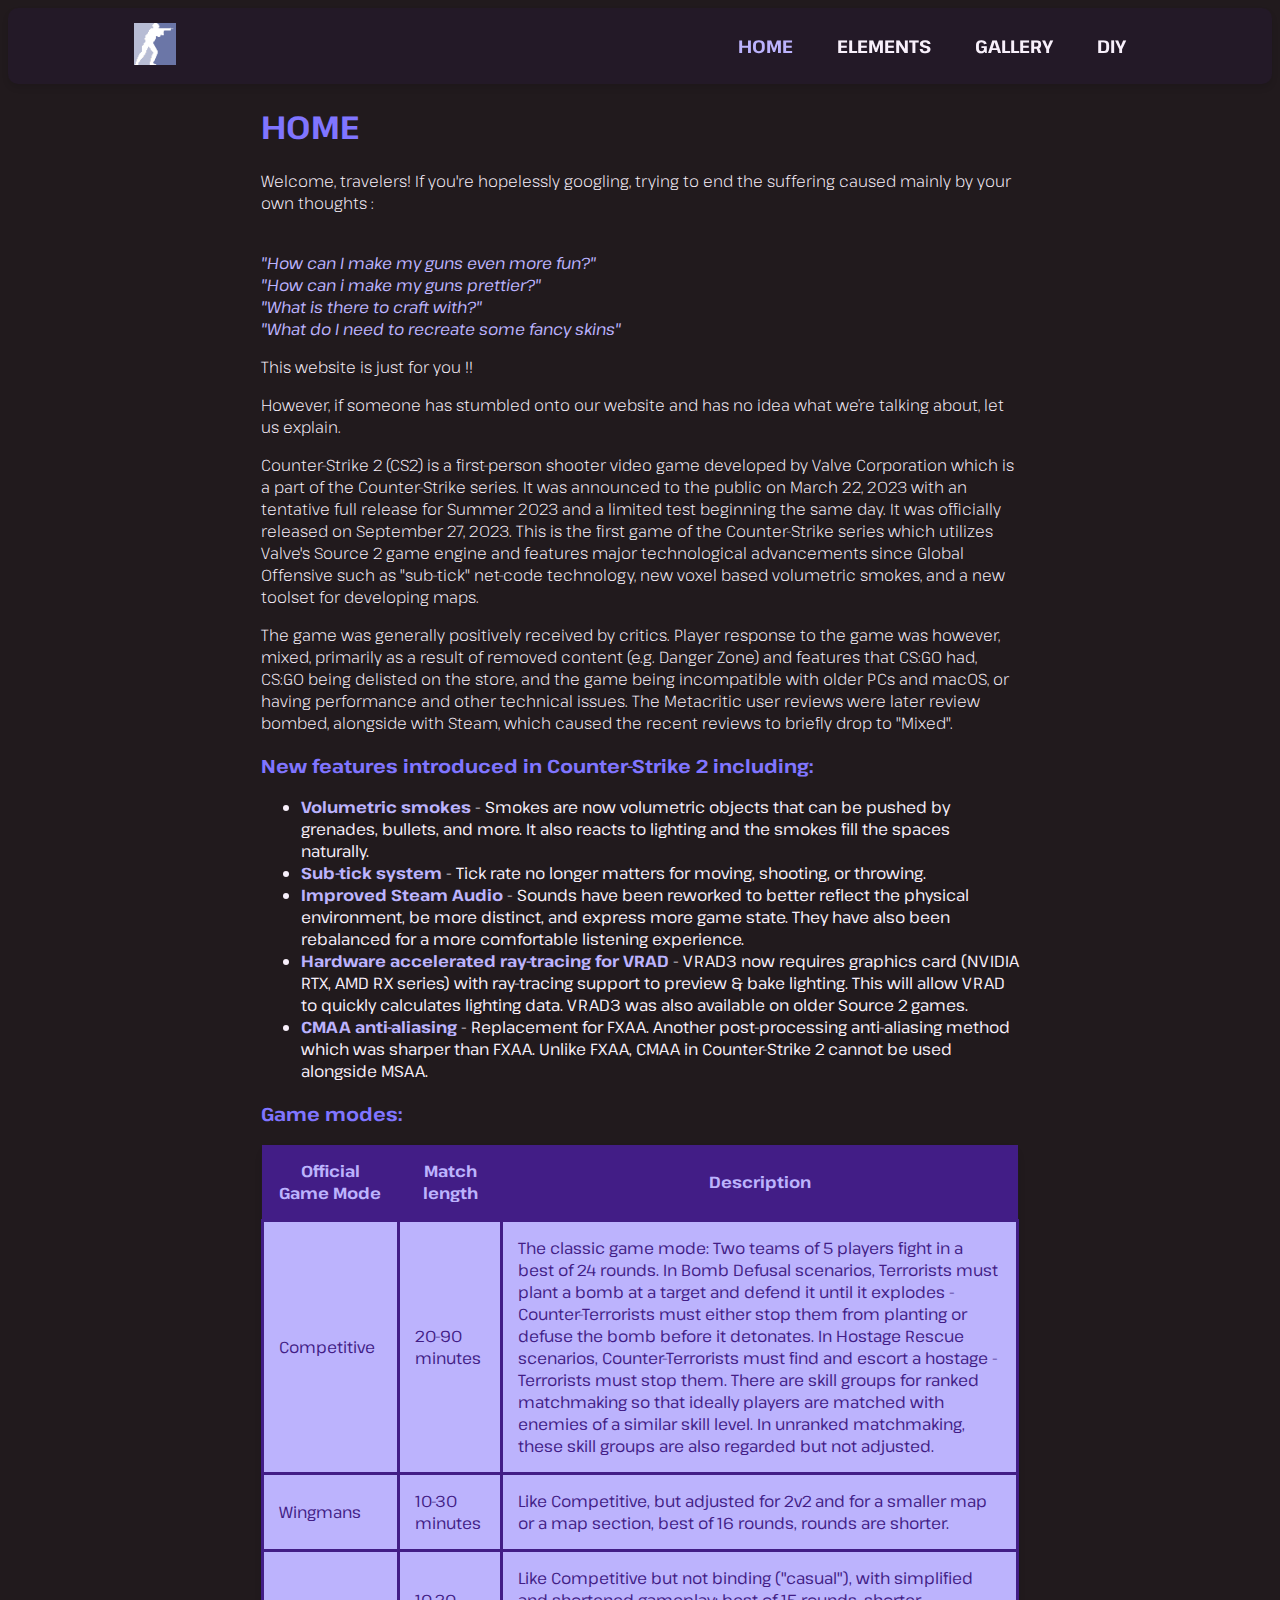
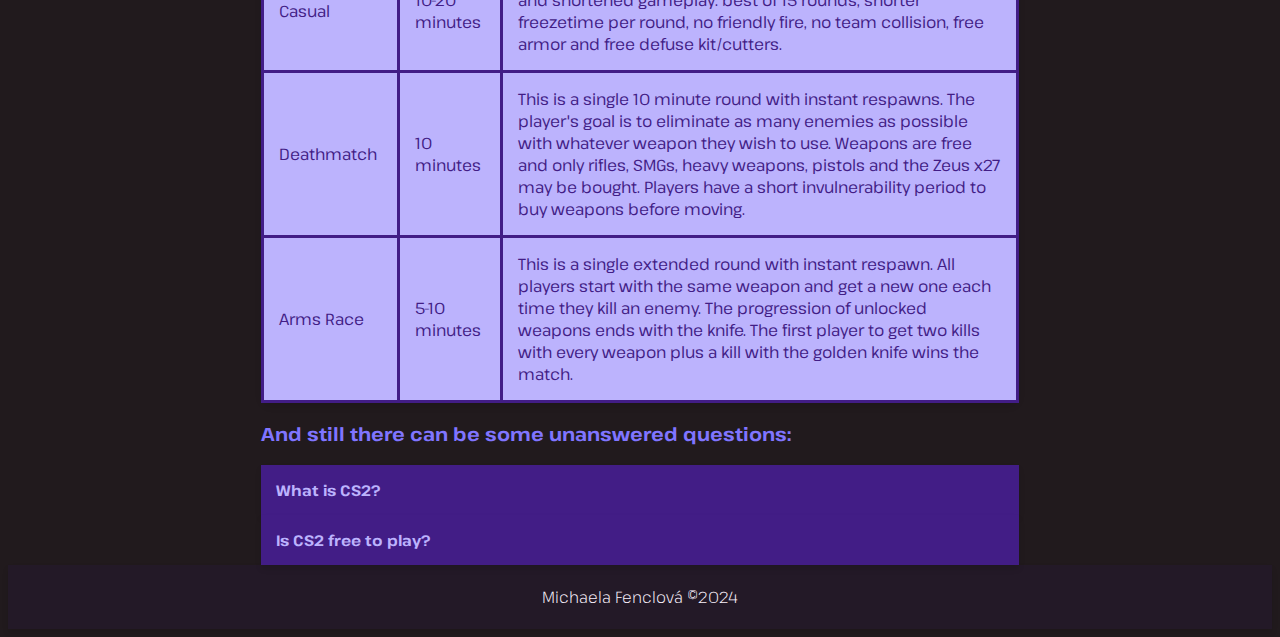
==== commit 2c33b4f0: "skoro hotovo" ====
--- a/index.html
+++ b/index.html
@@ -19,7 +19,7 @@
         <img src="./images/logozatim.png" alt="Logo" style="width:42px;height:42px;"></a>
         <nav>
             <ul class="nav_links">
-                <li><a href="index.html">HOME</a></li>
+                <li><a href="index.html" class="active">HOME</a></li>
                 <li><a href="elements.html">ELEMENTS</a></li>
                 <li><a href="gallery.html"> GALLERY</a></li>
                 <li><a href="diy.html"> DIY </a></li>
@@ -28,7 +28,7 @@
     </header>
 
 <main>
-  <h1>HOME</h1>
+  <h1 class="slide-in-elliptic-left-fwd">HOME</h1>
 
   <p>
     Welcome, travelers! If you're hopelessly googling, trying to end the suffering caused mainly by your own thoughts :
@@ -151,7 +151,7 @@
     Counter-Strike 2 is a <b>free-to-play tactical first-person shooter game</b> developed and published in 2023 by Valve.
      It is the fifth entry in the Counter-Strike series, developed as an updated version of the previous entry, 
      Counter-Strike: Global Offensive (2012).
-    </p>
+  </p>
 </div>
 
 <button type="button" class="collapsible">Is CS2 free to play?</button>
@@ -164,7 +164,7 @@
 </main>
 
 <footer>
-  Michaela Fenclová ©2024
+  <p>Michaela Fenclová ©2024</p>
 </footer>
 
 <script>
--- a/styles/styles.css
+++ b/styles/styles.css
@@ -7,13 +7,17 @@
 
   --header-color: #231927;  
   --primary-color:#421D86;
+  --collapse-color:#5a2caf;
   --secondary-color: #BCB3FD;
 
   --nadpis-color: #8075FF;
-  --tertiary-color:#9E94FE;
+  --tertiary-color:#6f66c1;
 
 }
 /* barvy */
+
+/* font */
+@import url('https://fonts.googleapis.com/css2?family=Pathway+Extreme:ital,opsz,wdth,wght@0,8..144,75..100,100..900;1,8..144,75..100,100..900&display=swap');
 
 body{
   background-color: var(--cerna);
@@ -45,7 +49,7 @@
        color: var(--nadpis-color); 
     }
     p {
-      font-weight: 400; /* Regular */
+      font-weight: 100; /* Regular */
       color: var(--bila);
     }
     i {
@@ -66,5 +70,26 @@
     button {
       font-weight: 400;
     }
+    /* Regular */
+    
+    /* animace nadpisu */
+    .slide-in-elliptic-left-fwd {
+      animation: slide-in-elliptic-left-fwd 0.7s cubic-bezier(0.250, 0.460, 0.450, 0.940) both;
+    }
+
+ @keyframes slide-in-elliptic-left-fwd {
+  0% {
+    transform: translateX(-800px) rotateY(30deg) scale(0);
+    transform-origin: -100% 50%;
+    opacity: 0;
+  }
+  100% {
+    transform: translateX(0) rotateY(0) scale(1);
+    transform-origin: 1800px 50%;
+    opacity: 1;
+  }
+}
 
 
+
+
--- a/styles/header.css
+++ b/styles/header.css
@@ -8,6 +8,10 @@
     align-items: center;
     padding: 10px 10%;
     border-radius: 10px;
+    z-index: 10; /* Aby byl nad ostatními prvky */
+    box-shadow: 0 4px 6px rgba(0, 0, 0, 0.1);
+    position: sticky;
+    top: 0;
   }
   
   header li a {
@@ -30,6 +34,14 @@
   .nav_links li a{
     transition: all 0.3s ease 0s;
   }
-  .nav_links li a:hover {
+  .nav_links li a:hover,
+  .nav_links li a.active {
     color: var(--secondary-color);
-  }+    background-color: var(--header-color);
+  }
+
+ /* sticky header */
+ .sticky{
+    position: sticky;
+    top: 0;
+ }--- a/styles/tables.css
+++ b/styles/tables.css
@@ -1,14 +1,13 @@
 table, th, td {
     border-collapse: collapse;
   }
-  
   table {
     border-color: var(--cerna);
     width: 100%;
     color: var(--bila);
     border-radius: 10px;
+    box-shadow: 0 4px 6px rgba(0, 0, 0, 0.1);
   }
-  
   td {
     padding: 15px;
     background-color: var(--secondary-color);
@@ -22,4 +21,31 @@
     color: var(--secondary-color);
     text-align: center;
   }
-  +  
+  .odkazy{
+      background: var(--primary-color);
+      color:black;
+      padding: 20px;
+      box-shadow: 0 4px 6px rgba(0, 0, 0, 0.1);
+    }
+    
+  .odkazy li {
+      background: var(--secondary-color);
+      color: var(--secondary-color);
+      padding: 5px;
+      margin-left: 35px;
+      box-shadow: 0 4px 6px rgba(0, 0, 0, 0.1);
+    }
+  main li a{
+    color: var(--primary-color);
+    text-decoration: none;
+    }
+    
+  main li a:hover{
+    color: var(--tertiary-color);
+    }
+    
+  main li a:active{
+    color: var(--tertiary-color);
+    }
+        /* list na diy strane */--- a/styles/collapsible.css
+++ b/styles/collapsible.css
@@ -1,7 +1,8 @@
 .collapsible {
     background-color: var(--primary-color);
-    color: var(--bila);
+    color: var(--secondary-color);
     font-family: 'Pathway Extreme', sans-serif;
+    font-weight: 700;
     cursor: pointer;
     padding: 15px;
     width: 100%;
@@ -9,17 +10,25 @@
     text-align: left;
     outline: none;
     font-size: 15px;
+    box-shadow: 0 4px 6px rgba(0, 0, 0, 0.1);
   }
   .active, .collapsible:hover {
-    background-color: var(--nadpis-color);
+    background-color: var(--collapse-color);
+    color: var(--bila);
   }
   .content {
     padding: 0 18px;
     display: none;
     overflow: hidden;
     background-color: var(--secondary-color);
-    color: black;
   }
-  .collapsible b {
-    color: brown;
+  .content p {
+    color: var(--primary-color);
+}
+  .content b {
+    color: var(--primary-color);
+  }
+  .content a{
+    color: var(--header-color);
+    text-decoration: none; 
   }--- a/styles/footer.css
+++ b/styles/footer.css
@@ -1,4 +1,7 @@
 footer{
+    color: var(--bila);
     background-color: var(--header-color);
     text-align: center;
+    padding: 5px;
+    box-shadow: 0 4px 6px rgba(0, 0, 0, 0.1);
 }